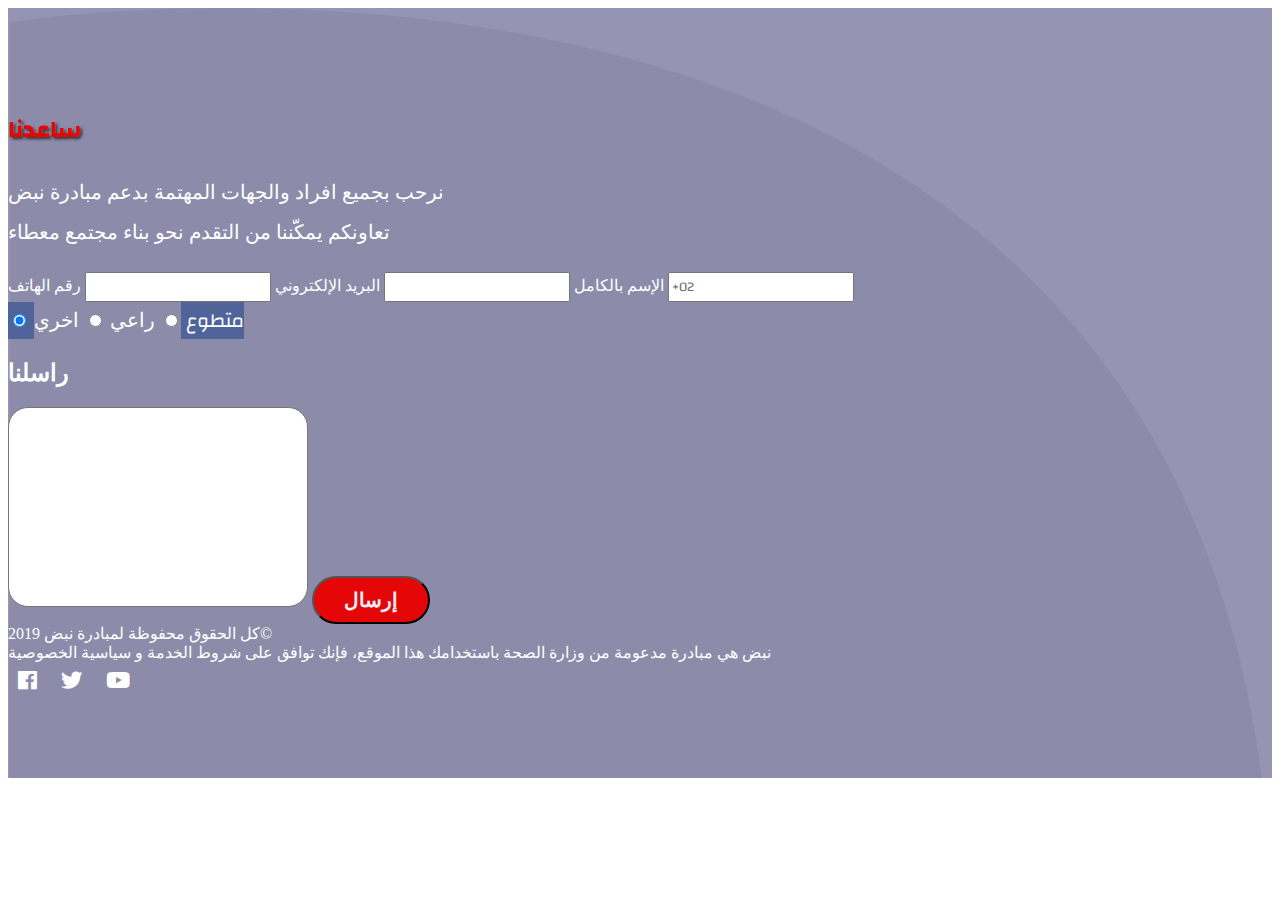
==== footer.html @ 6f380989 "Merge pull request #6 from Menna-Elberamy/hamdeybranch" ====
<html>
	<head>
        <title></title>
        <link href="https://fonts.googleapis.com/css?family=Changa&display=swap" rel="stylesheet">

        <link rel="stylesheet" href="css/all.min.css"/>
        <link rel="stylesheet" href="css/bootstrap.min.css"/>
        <link rel="stylesheet" href="css/bootstrap-rtl.css">
        <link rel="stylesheet" href="css/index.css"/>
		
		
	
		
	</head>
	<body>


<!--Start Footer-->
<footer>
<div class="overlay-footer">
	<div class="container">
		<div class="row">

			<div class="col-md-7">
				<h2 class="help">ساعدنا</h2>
				<p> 
				نرحب بجميع افراد والجهات المهتمة بدعم مبادرة نبض
				<br>
				  تعاونكم يمكّننا من التقدم نحو بناء مجتمع معطاء </p>
				  <label>الإسم بالكامل</label>
				  <input type="text" class="form-control w-75 mb-3" name="nameUser">		<label>البريد الإلكتروني</label>
				  <input type="email" class="form-control w-75 mb-3" name="emailUser">	<label>رقم الهاتف</label>
				  <input type="tel" class="form-control w-75 mb-3" name="phoneUser" placeholder="+02">
				  
			</div>
					
						<div class="col-md-5">
				<div class="btn-group btn-group-toggle pb-5" data-toggle="buttons">
  <label class="btn btn-hamdy active">
    <input type="radio" name="status-person" id="option1" autocomplete="off" checked> متطوع
  </label>
  <label class="btn btn-hamdy">
    <input type="radio" name="status-person" id="option2" autocomplete="off"> راعي
  </label>
  <label class="btn btn-hamdy">
    <input type="radio" name="status-person" id="option3" autocomplete="off"> اخري
  </label>
</div>
				<h2>راسلنا</h2>
				<textarea></textarea>
				<button class="btn btn-send ">إرسال</button>
				<div class="clearfix"></div>
			</div>
		</div>
	</div>
	
	<div class="footer-copyright pt-5">
	<div class="container">
<span class="float-left">  كل الحقوق محفوظة لمبادرة نبض 2019&copy; 
<br>
نبض هي مبادرة مدعومة من وزارة الصحة</span>
<span class="float-right mt-4"> باستخدامك هذا الموقع، فإنك توافق على شروط الخدمة و سياسية الخصوصية</span>
<div class="icon-social  text-center">

	<a href="#"><i class="fab fa-facebook fa-lg"></i></a>
	<a href="#"><i class="fab fa-twitter fa-lg"></i></a>
	<a href="#"><i class="fab fa-youtube fa-lg"></i></a>

</div>

</div>
	</div>
	</div>
</footer>		
<!--End Footer-->		
        <script src="JS/jquery-3.4.1.min.js"> </script>
        <script src="JS/popper.min.js"></script>
		<script src="JS/bootstrap.min.js"></script>
        <script src="JS/index.js"></script>

	
</body>
</html>
---- css/index.css ----
/*Start progrss*/

.prog
{

}
.prog .img-prog img{
	width: 200px;
}
.prog .about-prog img{

    width: 100%;
    height: 160px;

}
.prog .about-prog p {
	width: 80%;
	line-height: 2;
	
}
.prog .list-prog{
	border: 2px solid #3B3970;
    width: 80%;
    padding: 20px 0px;
}

input[type=checkbox] + label {
  display: block;
  margin: 0.2em;
  cursor: pointer;
  padding: 0.2em;
}

input[type=checkbox] {
  display: none;
}

input[type=checkbox] + label:before {
    content: "\2714";
    border: 0.1em solid #000;
    border-radius: 0.2em;
    display: inline-block;
    width: 28px;
    height: 25px;
    padding-left: 0.2em;
    padding-bottom: 0.3em;
    margin-right: 0.2em;
    vertical-align: bottom;
    color: #ffffff00;
    transition: .2s;

}

input[type=checkbox] + label:active:before {
  transform: scale(0);
}

input[type=checkbox]:checked + label:before {
  background-color: MediumSeaGreen;
  border-color: MediumSeaGreen;
  color: #fff;
}

input[type=checkbox]:disabled + label:before {
  transform: scale(1);
  border-color: #aaa;
}

input[type=checkbox]:checked:disabled + label:before {
  transform: scale(1);
  background-color: #bfb;
  border-color: #bfb;
}

.prog .about-prog button{
	border: none;
	background-color: #0EAE13;
	color: #fff;
	padding: 10px 50px;
	font-size: 20px;
	border-radius: 40px;
	float:right;
	margin-top: 30px;
	cursor: pointer;
	font-weight: bold;
}
.prog .about-prog button:hover{
	background-color: #0eae1385;
	color: #fff;
}
.img-prog
{
	padding-top: 100px;
}





/*End progrss*/

/*Start Footer*/
footer
{
	background-image: url(../imgs/Path%20footer.svg);
	background-size: cover;
	color: #fff;	
}
.overlay-footer
{
	background-color: #3b39708a;
	padding: 80px 0 80px ;
	
}
footer textarea{
	width: 300px;
	height: 200px;
	resize: none;
	border-radius: 20px;
	font-size: 18px;
	font-family: 'Changa', sans-serif;
}
.btn-hamdy
{
	background-color: transparent;
	font-size: 20px;
	
}
.btn-hamdy:not(:disabled):not(.disabled).active, .btn-info:not(:disabled):not(.disabled):active, .show>.btn-info.dropdown-toggle{
	color: #fff;
    background-color: #50649A;
    border-color: #50649A;
	font-family: 'Changa', sans-serif;
	outline: none;

}
footer .btn-send
{	
	margin-top: 50px;
    background-color: #E50707;
    color: #F1F1FB;
    font-size: 20px;
    padding: 10px 30px;
    border-radius: 32px;
	font-weight: bolder;
	margin-right: 188px;	
}
footer .btn-send:hover{
	background-color: #D2444C;

}
footer .help
{
	color: #E50707;
	font-family: 'Changa', sans-serif;
	text-shadow: 2px 2px 3px #333;
}
footer input {
	font-family: 'Changa', sans-serif;
}
footer p
{
	line-height: 2;
	font-size: 20px;
}
.icon-social  a{
	color: #fff;
}

.icon-social  i {
	padding: 10px;
	cursor: pointer;
}
/*End Footer*/
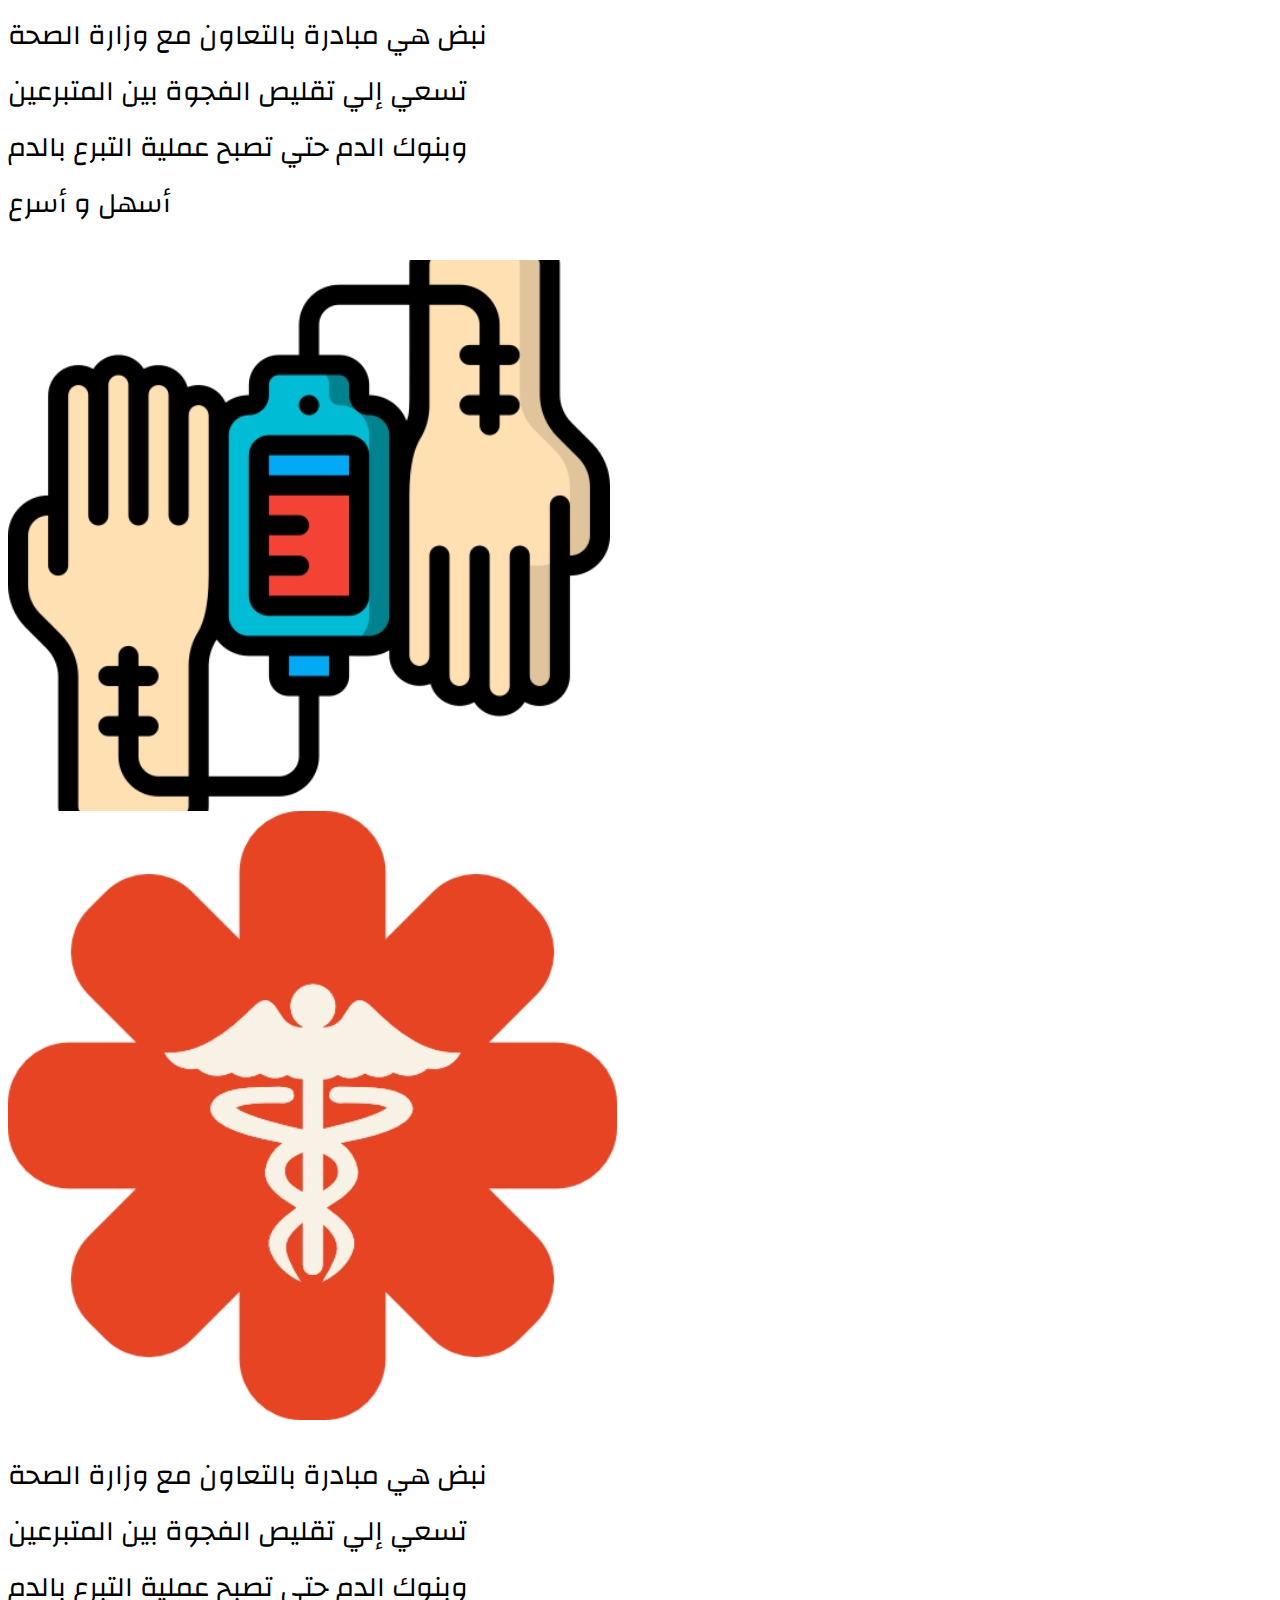
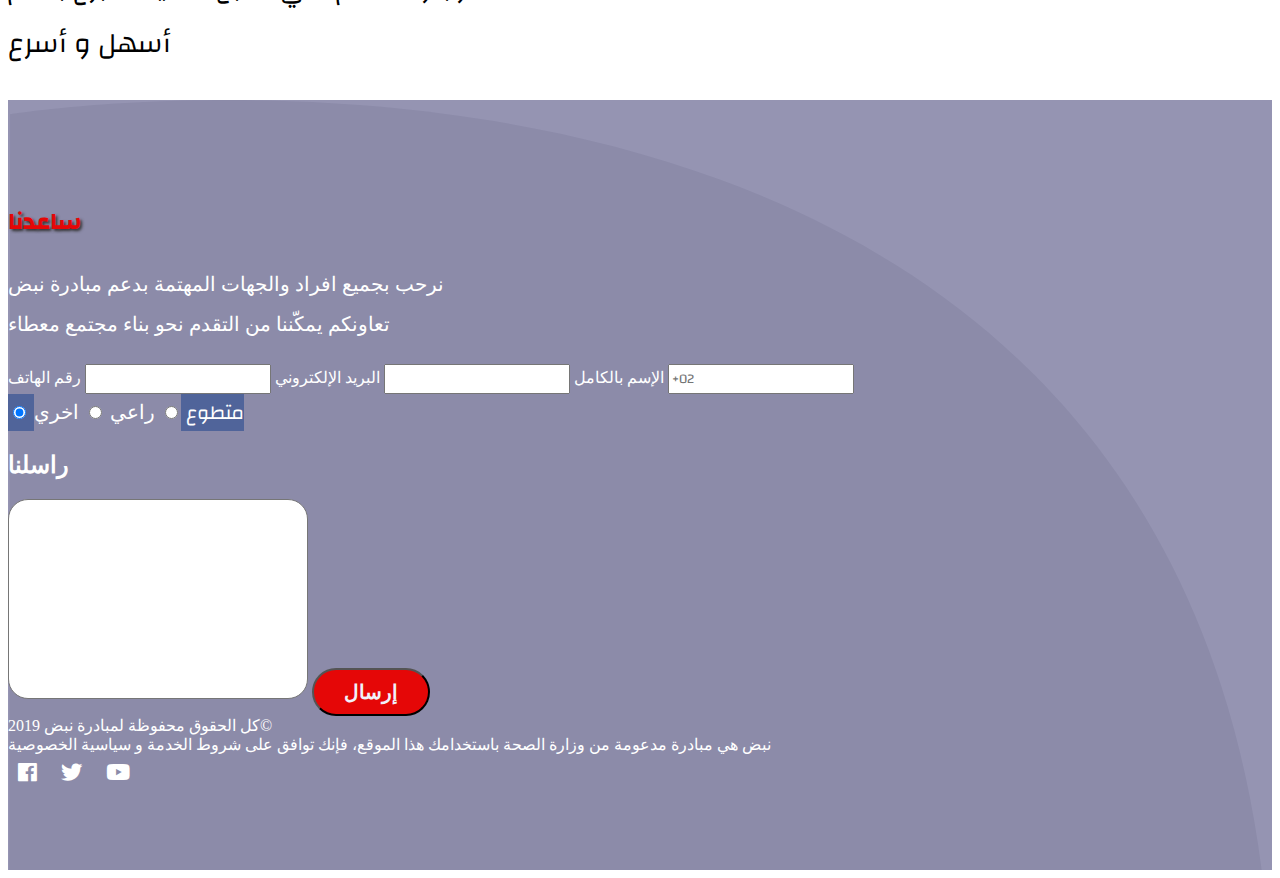
==== commit 4ad4fa2c: "whos-us page" ====
--- a/footer.html
+++ b/footer.html
@@ -14,7 +14,54 @@
 	</head>
 	<body>
 
-
+<!-- about us-->
+<!-- first section -->
+<section>
+		<div class="container  my-5">
+			<div class="row">
+				<div class="col-md-8 d-flex text-center align-items-center justify-content-start">
+					<div class="text-area d-flex ">
+					<p>
+						نبض هي مبادرة بالتعاون مع وزارة الصحة
+						<br>
+						تسعي إلي تقليص الفجوة بين المتبرعين
+						<br>
+						وبنوك الدم حتي تصبح عملية التبرع بالدم
+						<br>
+						أسهل و أسرع
+					</p>
+				</div>
+			</div>
+			<div class="col-md-4 p-3">
+					<img src="imgs/blood-transfusion.jpg" class="img-fluid">
+				</div>
+			</div>
+		</div>
+	</section>
+	<!-- seconed section -->
+<section>
+	<div class="container my-5 ">
+		<div class="row">
+			<div class="col-md-4 p-3">
+				<img src="imgs/medicine.jpg" class="img-fluid">
+			</div>
+			<div class="col-md-8 d-flex text-center align-items-center justify-content-end">
+				<div class="text-area d-flex ">
+				<p>
+					نبض هي مبادرة بالتعاون مع وزارة الصحة
+					<br>
+					تسعي إلي تقليص الفجوة بين المتبرعين
+					<br>
+					وبنوك الدم حتي تصبح عملية التبرع بالدم
+					<br>
+					أسهل و أسرع
+				</p>
+			</div>
+		</div>
+		</div>
+	</div>
+</section>
+<!-- about us text and visual  -->
 <!--Start Footer-->
 <footer>
 <div class="overlay-footer">
--- a/css/index.css
+++ b/css/index.css
@@ -1,112 +1,13 @@
+/*  start about us text and visual items  */
+.container .text-area p
+{
+	font-family: 'Changa', sans-serif;
+	color: #000;
+	line-height: 2;
+	font-size: 28px;
+}
+/*end  about us text and visual items*/
 
-
-
-
-
-
-
-
-
-/*Start progrss*/
-
-.prog
-{
-
-}
-.prog .img-prog img{
-	width: 200px;
-}
-.prog .about-prog img{
-
-    width: 100%;
-    height: 160px;
-
-}
-.prog .about-prog p {
-	width: 80%;
-	line-height: 2;
-	
-}
-.prog .list-prog{
-	border: 2px solid #3B3970;
-    width: 80%;
-    padding: 20px 0px;
-}
-
-input[type=checkbox] + label {
-  display: block;
-  margin: 0.2em;
-  cursor: pointer;
-  padding: 0.2em;
-}
-
-input[type=checkbox] {
-  display: none;
-}
-
-input[type=checkbox] + label:before {
-    content: "\2714";
-    border: 0.1em solid #000;
-    border-radius: 0.2em;
-    display: inline-block;
-    width: 28px;
-    height: 25px;
-    padding-left: 0.2em;
-    padding-bottom: 0.3em;
-    margin-right: 0.2em;
-    vertical-align: bottom;
-    color: #ffffff00;
-    transition: .2s;
-
-}
-
-input[type=checkbox] + label:active:before {
-  transform: scale(0);
-}
-
-input[type=checkbox]:checked + label:before {
-  background-color: MediumSeaGreen;
-  border-color: MediumSeaGreen;
-  color: #fff;
-}
-
-input[type=checkbox]:disabled + label:before {
-  transform: scale(1);
-  border-color: #aaa;
-}
-
-input[type=checkbox]:checked:disabled + label:before {
-  transform: scale(1);
-  background-color: #bfb;
-  border-color: #bfb;
-}
-
-.prog .about-prog button{
-	border: none;
-	background-color: #0EAE13;
-	color: #fff;
-	padding: 10px 50px;
-	font-size: 20px;
-	border-radius: 40px;
-	float:right;
-	margin-top: 30px;
-	cursor: pointer;
-	font-weight: bold;
-}
-.prog .about-prog button:hover{
-	background-color: #0eae1385;
-	color: #fff;
-}
-.img-prog
-{
-	padding-top: 100px;
-}
-
-
-
-
-
-/*End progrss*/
 
 /*Start Footer*/
 footer
